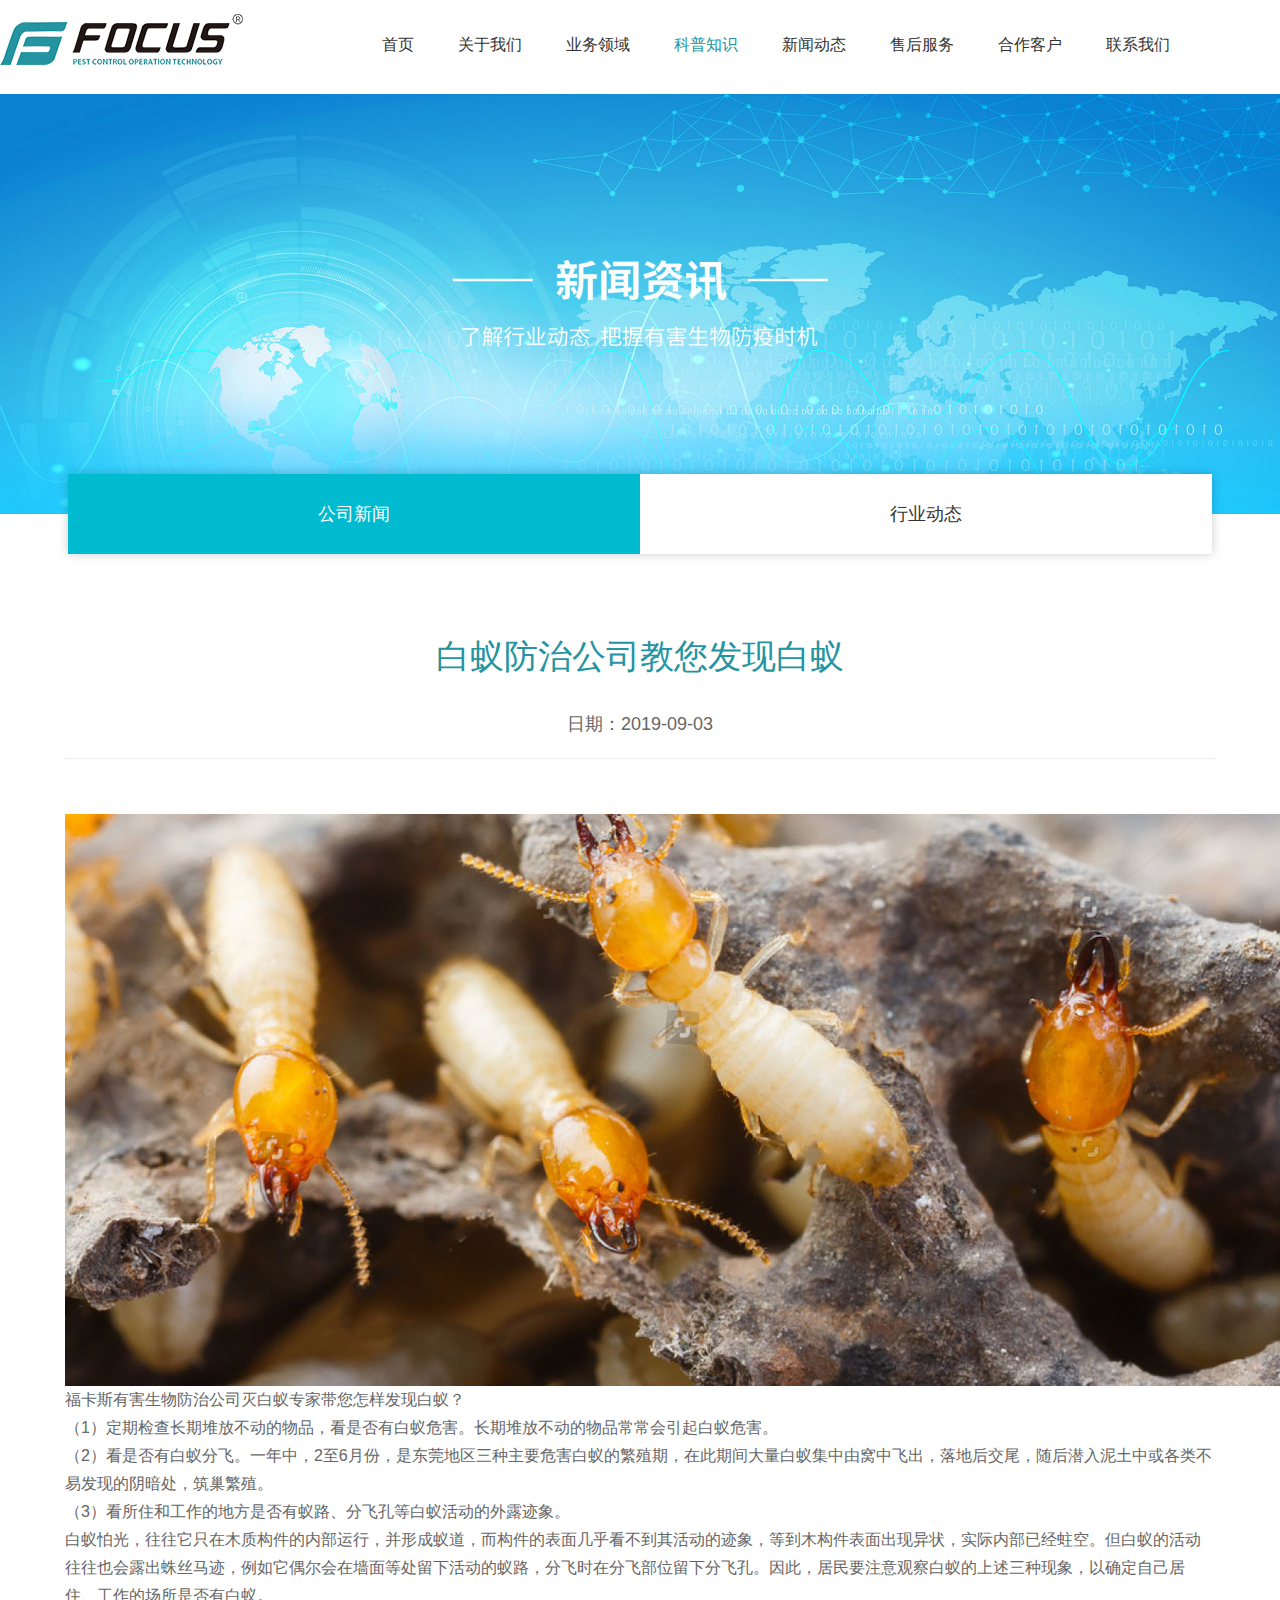
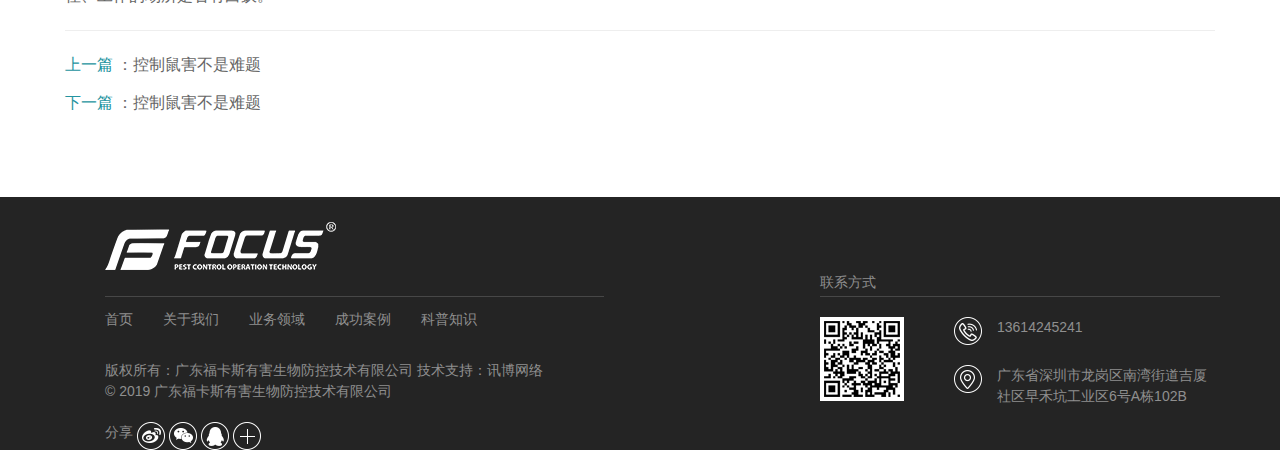
==== newsdetails.html @ 2ce28b7f "1，添加页面" ====
<!DOCTYPE html>
<html>
	<head>
		<meta charset="utf-8">
		<title>新闻资讯</title>
		<link rel="stylesheet" type="text/css" href="css/PCreset.css" />
		<link rel="stylesheet" type="text/css" href="css/base.css" />
		<link rel="stylesheet" href="css/about.css">
	</head>
	<body>
		<!-- header 头部 -->
		<div class="header">
			<div class="w1350 clearfix">
				<a href="index.html" class="logo"><img src="img/logo.png" alt=""></a>
				<ul>
					<li>
						<a href="">首页</a>
					</li>
					<li><a href="">关于我们</a></li>
					<li><a href="">业务领域</a></li>
					<li><a href="" class="active">科普知识</a></li>
					<li><a href="">新闻动态</a></li>
					<li><a href="">售后服务</a></li>
					<li><a href="">合作客户</a></li>
					<li><a href="">联系我们</a></li>
				</ul>
			</div>
		</div>
		<!-- banner -->
		<div class="banner">
			<a href="">
				<img src="img/banner7.jpg" alt="">
			</a>
		</div>
		<div class="newsbox w1350">
			<div class="newsboxmenu clearfix">
				<a href="" class="active">公司新闻</a>
				<a href="">行业动态</a>

			</div>
			<div class="newsinfo">
				<div class="newsinfo-hd">
					<div class="title">白蚁防治公司教您发现白蚁</div>
					<div class="time">日期：2019-09-03</div>
				</div>
				<div class="newsinfo-bd">
					<img src="img/demo/8.jpg" alt="">
					<p>福卡斯有害生物防治公司灭白蚁专家带您怎样发现白蚁？</p>
					<p>
						（1）定期检查长期堆放不动的物品，看是否有白蚁危害。长期堆放不动的物品常常会引起白蚁危害。</p>
					<p>
						（2）看是否有白蚁分飞。一年中，2至6月份，是东莞地区三种主要危害白蚁的繁殖期，在此期间大量白蚁集中由窝中飞出，落地后交尾，随后潜入泥土中或各类不易发现的阴暗处，筑巢繁殖。</p>
					<p>
						（3）看所住和工作的地方是否有蚁路、分飞孔等白蚁活动的外露迹象。</p>
					<p>
						白蚁怕光，往往它只在木质构件的内部运行，并形成蚁道，而构件的表面几乎看不到其活动的迹象，等到木构件表面出现异状，实际内部已经蛀空。但白蚁的活动往往也会露出蛛丝马迹，例如它偶尔会在墙面等处留下活动的蚁路，分飞时在分飞部位留下分飞孔。因此，居民要注意观察白蚁的上述三种现象，以确定自己居住、工作的场所是否有白蚁。</p>
				</div>
				<div class="newsinfo-ft">
					<a href=""><span class="link">上一篇 </span>：控制鼠害不是难题</a>
					<a href=""><span class="link">下一篇 </span>：控制鼠害不是难题</a>
				
				</div>
			</div>
			
		</div>
		<!-- footer -->
		<div class="footer">
			<div class="w1350 clearfix">
				<div class="leftpart">
					<a class="logo">
						<img src="img/logo2.png">
					</a>
					<ul class="ftnav clearfix">
						<li>
							<a href="">首页</a>
						</li>
						<li><a href="">关于我们</a></li>
						<li><a href="">业务领域</a></li>
						<li><a href="">成功案例</a></li>
						<li><a href="">科普知识</a></li>
					</ul>
					<div>
						<span>版权所有：广东福卡斯有害生物防控技术有限公司</span>
						<span>技术支持：讯博网络</span>
					</div>
					<div>© 2019 广东福卡斯有害生物防控技术有限公司</div>
					<div class="share mt20">
						<span>分享</span>
						<i class="icon1"></i>
						<i class="icon2"></i>
						<i class="icon3"></i>
						<i class="icon4"></i></div>
				</div>
				<div class="rightpart">
					<div class="title">联系方式</div>
					<div class="flex">
						<div class="imgbox"><img src="img/qr.png" alt=""></div>
						<div class="flex-1">
							<div><i class="icon5"></i><span>13614245241</span></div>
							<div class="mt20 flex"><i class="icon6"></i><span class="flex-1">广东省深圳市龙岗区南湾街道吉厦社区早禾坑工业区6号A栋102B</span></div>
						</div>
					</div>
				</div>
			</div>
		</div>
	</body>
</html>
---- css/PCreset.css ----
@charset "utf-8";
html, body, div, h1, h2, h3, h4, h5, h6, p, dl, dt, dd, ol, ul, li, fieldset, form, label, input, legend, table, caption, tbody, tfoot, thead, tr, th, td, textarea, article, aside, audio, canvas, figure, footer, header, mark, menu, nav, section, time, video { margin: 0; padding: 0; }
h1, h2, h3, h4, h5, h6 { font-size: 100%; font-weight: normal }
article, aside, dialog, figure, footer, header, hgroup, nav, section, blockquote { display: block; }
ul, ol { list-style: none; }
img { border: 0 none; vertical-align: top; }
blockquote, q { quotes: none; }
blockquote:before, blockquote:after, q:before, q:after { content: none; }
table { border-collapse: collapse; border-spacing: 0; }
strong, em, i { font-style: normal; font-weight: normal; }
ins { text-decoration: underline; }
del { text-decoration: line-through; }
mark { background: none; }
input::-ms-clear { display: none !important; }
input:-webkit-autofill { 
    -webkit-box-shadow: 0 0 0px 1000px rgba(255, 255, 255, 0) inset !important;
}
body { font: 12px/1.5 \5FAE\8F6F\96C5\9ED1, \5B8B\4F53, "Hiragino Sans GB", STHeiti, "WenQuanYi Micro Hei", "Droid Sans Fallback", SimSun, sans-serif; background: #fff; }
a { text-decoration: none; color: #333; }
a:hover { text-decoration: none; }
*{
	outline: none;
	box-sizing: border-box;
}
.flex {
	display: -webkit-box !important;
	display: -webkit-flex !important;
	display: -ms-flexbox !important;
	display: flex !important;
}


/*垂直显示*/

.flex-v {
	-webkit-box-orient: vertical;
	-webkit-flex-direction: column;
	-ms-flex-direction: column;
	flex-direction: column;
}

.flex-1 {
	-webkit-box-flex: 1;
	-webkit-flex: 1;
	-ms-flex: 1;
	flex: 1;
	/* overflow: hidden */
}


/*垂直对其方式*/

.flex-align-center {
	-webkit-box-align: center;
	-webkit-align-items: center;
	-ms-flex-align: center;
	align-items: center;
}

.flex-align-end {
	-webkit-box-align: flex-end;
	-webkit-align-items: flex-end;
	-ms-flex-align: flex-end;
	align-items: flex-end
}

/*左右居中*/

.flex-pack-center {
	-webkit-box-pack: center;
	-webkit-justify-content: center;
	-ms-flex-pack: center;
	justify-content: center;
}


/*两端对齐*/

.flex-pack-justify {
	-webkit-box-pack: justify;
	-webkit-justify-content: space-between;
	-ms-flex-pack: justify;
	justify-content: space-between;
}
.fl{
	float: left;
}
.fr{
	float: right;
}
.clearfix:after {
	visibility: hidden;
	display: block;
	font-size: 0;
	content: " ";
	clear: both;
	height: 0;
}

.clearfix {
	zoom: 1;
}
---- css/base.css ----
.link {
	color: #2494a0;
}

.w1350 {
	width: 1350px;
	margin-left: auto;
	margin-right: auto;
	max-width: 100%;
}

.mt20 {
	margin-top: 20px;
}

.imgbox img {
	display: block;
	width: 100%;
}

.header {
	background: #fff;
	line-height: 80px;
}

.header>div .logo {
	float: left;
	padding-top: 14px;
}

.header>div ul {
	float: right;
	margin-right: 110px;
}

.header>div ul li {
	float: left;

}

.header>div ul li+li {
	margin-left: 44px;
}

.header>div ul li a {
	color: #333;
	line-height: 90px;
	font-size: 16px;
}

.header>div ul li a.active {
	color: #2494a0;
}

.banner a,
.banner img {
	display: block;
	width: 100%;
}

.footer {
	background: #242424;
	color: #8f8f8f;
	font-size: 14px;

}

.footer>div {
	padding-left: 105px;
	padding-right: 60px;
}

.footer a {
	color: #8f8f8f;
}

.footer .leftpart {
	float: left;
	width: 499px;

}

.footer .leftpart .logo {
	display: block;
	height: 100px;
	padding-top: 25px;
	border-bottom: 1px solid #474747;
}

.footer .leftpart .ftnav {
	margin-bottom: 30px;
}

.footer .leftpart .ftnav li {
	float: left;
	margin-top: 12px;

}

.footer .leftpart .ftnav li+li {
	margin-left: 30px;
}

.footer .rightpart {
	float: right;
	max-width: 400px;
}

.footer .rightpart .title {
	height: 100px;
	padding-top: 75px;
	border-bottom: 1px solid #474747;
	margin-bottom: 20px;
}

.footer .rightpart .imgbox {
	margin-right: 50px;
}

.footer .rightpart i {
	margin-right: 15px;
}

.footer i {
	display: inline-block;
	height: 28px;
	width: 28px;
	vertical-align: top;
}

.footer i.icon1 {
	background-image: url(../img/icon1.png);
}

.footer i.icon2 {
	background-image: url(../img/icon2.png);
}

.footer i.icon3 {
	background-image: url(../img/icon3.png);
}

.footer i.icon4 {
	background-image: url(../img/icon4.png);
}

.footer i.icon5 {
	background-image: url(../img/icon5.png);
}

.footer i.icon6 {
	background-image: url(../img/icon6.png);
}

.equlist li a {
	display: block;
	text-align: center;
	color: #333;
	font-size: 18px;
	line-height: 24px;
	padding-bottom: 100px;
}

.equlist li a .name {
	font-size: 27px;
	margin-top: 30px;
}

.equlist li a .imgbox {
	border: 1px solid #eee;
	height: 240px;
}

.equlist li a .imgbox img {
	display: block;
	max-height: 100%;
	max-width: 100%;
	margin: 0 auto;
}

.equlist li a .line {
	display: block;
	margin: 20px auto;
	height: 2px;
	width: 60px;
	background: #2494A0;
}

.page {
	text-align: center;
	font-size: 14px;
	color: #333;
}

.page a {
	height: 28px;
	border: 1px solid #eee;
	display: inline-block;
	padding: 0 10px;
	line-height: 26px;
	margin: 0 5px;
}

.page a.btn,
.page a:hover,
.page a.active {
	color: #fff;
	background: #2494a0;
	border-color: #2494a0;
}

.page input {
	height: 28px;
	border: 1px solid #eee;
	width: 30px;
	text-align: center;
	margin: 0 5px;
}

/* 科普知识 */
.knowledgelist {
	margin: 60px 65px 80px;
}

.knowledgelist .flex,.newlist .flex {
	padding: 40px 0;
	border-bottom: 1px solid #eee;
	color: #666;
	font-size: 16px;
	line-height: 28px;

}.newlist .flex{
	padding: 80px 0;
}

.knowledgelist .flex .imgbox,.newlist .flex .imgbox {
	width: 302px;
	margin-right: 30px;
}
.newlist{
	margin: 60px 65px;
}
.newlist .flex .imgbox{
	width: 505px;
}

.knowledgelist .flex .name,
.newlist .flex .name{
	color: #333;
	font-size: 24px;
	overflow: hidden;
	text-overflow: ellipsis;
	margin-bottom: 25px;
	margin-top: 15px;
}
.newlist .flex .name{
	margin-top: 0;
}
.knowledgelist .flex p,
.newlist .flex p{
	overflow: hidden;
	text-overflow: ellipsis;
	display: -webkit-box;
	-webkit-line-clamp: 3;
	line-clamp: 3;
	-webkit-box-orient: vertical;
}

.knowledgelist .flex .time,
.newlist .flex .time{
	margin-top: 40px;
	font-size: 18px;
}
.knowledgelist .flex .more,
.newlist .flex .more{
	color: #fff;
	font-size: 16px;
	line-height: 36px;
	width: 120px;
	background: #333;
	display: block;
	text-align: center;
	margin-top: 30px;
}
---- css/about.css ----
.aboutbox,
.newsbox {
	position: relative;
	padding-top: 128px;
}

.aboutbox .aboutmenu,
.newsbox .newsboxmenu {
	height: 80px;
	box-shadow: 0 0 10px rgba(0, 0, 0, .2);
	position: absolute;
	top: 0;
	background: #fff;
	left: 68px;
	right: 68px;
	transform: translateY(-50%);
}

.aboutbox .aboutmenu a,
.newsbox .newsboxmenu a {
	float: left;
	width: 20%;
	line-height: 80px;
	text-align: center;
	font-size: 18px;
	color: #333;
}

.newsbox .newsboxmenu a {
	width: 50%;
}

.newsbox.hynewsbox .newsboxmenu a {
	width: 16.66%;
}

.aboutbox .aboutmenu a.active,
.newsbox .newsboxmenu a.active {
	background: #00bbcf;
	color: #fff;
}

.about-bd .title,
.friendbox .title,
.newsbox .title {
	text-align: center;
	color: #2494a0;
	font-size: 34px;
	padding-bottom: 10px;

}

.about-bd .title p:last-child,
.friendbox .title p:last-child,
.newsbox .title p:last-child {
	position: relative;
	color: #666;
	font-size: 18px;
	line-height: 1;
}

.about-bd .title.title-bt p:last-child:after,
.friendbox .title p:last-child:after,
.newsbox .title p:last-child:after {
	content: '';
	display: block;
	height: 1px;
	width: 200px;
	position: absolute;
	background: #666;
	bottom: -10px;
	left: 50%;
	transform: translateX(-50%);
}

.companyinfo {
	margin-top: 60px;
	font-size: 16px;
	color: #333;
	line-height: 28px;
	padding-left: 68px;
	padding-right: 68px;
}

.companyinfo p {
	text-indent: 2em;
}

.companyinfo img {
	display: block;
	margin-bottom: 40px;
}

.servicebox ul {
	margin: 55px -15px;
}

.servicebox ul li {
	float: left;
	width: 33.33%;
	padding: 15px;
}

.servicebox ul li>a {
	display: block;
	height: 260px;
	position: relative;
}

.servicebox ul li>a>div:first-child {
	border: 1px solid #eee;
	text-align: center;
	font-size: 24px;
	color: #333;
	height: 100%;
	padding-top: 65px;
}

.servicebox ul li>a>div:first-child i {
	display: block;
	height: 69px;
	width: 59px;
	background: url(../img/icon11.png);
	margin: 0 auto 17px;
}

.servicebox ul li>a>div.tip {
	color: #fff;
	font-size: 16px;
	line-height: 28px;
	background: #2494a0;
	position: absolute;
	top: 0;
	left: 0;
	right: 0;
	bottom: 0;
	padding: 30px 20px;
	opacity: 0;
	transition: all .3s;
}

.servicebox ul li>a:hover>div.tip {
	opacity: 1;
}

.servicebox ul li>a>div.tip .name {
	font-size: 24px;
	text-align: center;
	position: relative;
	padding-bottom: 20px;
}

.servicebox ul li>a>div.tip .name:after {
	content: '';
	display: block;
	height: 2px;
	width: 168px;
	bottom: 5px;
	left: 50%;
	transform: translateX(-50%);
	background: #fff;
	position: absolute;
}

.honorbox {
	background: #282828;
	padding-left: 65px;
	padding-right: 65px;
	margin-top: 120px;
	margin-bottom: 80px;
}

.honorbox .honorlist {
	background: #2494a0;
	padding: 20px;
	position: relative;
	top: -60px;
}

.honorbox .honorlist>.imgbox {
	width: 440px;
	background: #fff;
	padding: 30px 30px 15px;
}

.honorbox .honorlist>.imgbox p {
	color: #333;
	font-size: 26px;
	margin-top: 20px;
}

.honorbox .honorlist .flex-1 {
	margin: -15px -10px -15px 3px;
}

.honorbox .honorlist .flex-1 .imgbox {
	float: left;
	width: 33.33%;
	padding: 15px 14px;
}

.honorbox .tablink {
	text-align: center;
}

.honorbox .tablink a {
	display: inline-block;
	color: #fff;
	font-size: 30px;
	font-weight: bold;
	width: 250px;
	height: 80px;
	line-height: 80px;
	background: #949494;
	margin: -25px 45px 35px;
}

.honorbox .tablink a:hover,
.honorbox .tablink a.active {
	background: #2494a0;

}

.honorbox .tablink a img,
.honorbox .tablink a span {
	display: inline-block;
	vertical-align: middle;
	margin: 0 5px;
}

/* 企业文化 */
.conceptsbox {
	background: url(../img/bg.jpg) no-repeat center center;
	background-size: cover;
	padding: 14px 65px;
	margin: 60px 0 20px;
}

.conceptsbox .concepts-item {
	background: #fff;
	height: 220px;
	width: 592px;
	float: right;
	margin: 14px 0;
	padding: 20px 15px;
	overflow: hidden;
	font-size: 16px;
	color: #666;
	line-height: 28px;
}

.conceptsbox .concepts-item:nth-child(odd) {
	float: left;
}

.conceptsbox .concepts-item .name {
	font-size: 24px;
	color: #333;
	margin-bottom: 10px;
}

.conceptsbox .concepts-item .name i {
	display: inline-block;
	width: 27px;
	height: 31px;
	background: url(../img/icon15.png);
	color: #fff;
	text-align: center;
	line-height: 31px;
	margin-right: 10px;
}

.conceptsbox .linklist {
	width: 350px;
}

.conceptsbox .linklist a {
	display: inline-block;
}

.conceptsbox .linklist a:nth-child(3n+2) {
	margin: 0 50px;
}

.equbox,
.teambox {
	margin: 65px 65px 80px;
}

.equbox .equlist {
	margin: 0 -15px;
}

.equlist li {
	float: left;
	width: 33.33%;
	padding: 0 15px;
}

.teambox .teamlist {
	margin: 0 -15px 30px;
}

.teambox .teamlist li {
	width: 33.33%;
	float: left;
	padding: 0 15px;
	margin-bottom: 30px;
	overflow: hidden;

}

.teambox .teamlist li a {
	position: relative;
	display: block;
}

.teambox .teamlist li a .tip {
	position: absolute;
	background: rgba(0, 0, 0, .5);
	color: #fff;
	font-size: 16px;
	line-height: 28px;
	top: 417px;
	bottom: 0;
	left: 0;
	right: 0;
	padding: 10px;
	transition: all .3s;
}

.teambox .teamlist li a:hover .tip {
	padding-top: 90px;
	top: 0
}

.teambox .teamlist li a .tip .name {
	font-size: 22px;
	margin-bottom: 10px;
}

.teambox .teamlist li a .tip p {
	margin-top: 30px;
}

.friendbox {
	margin: 80px 65px 55px;
}

.friendbox .friendlist {
	margin: 60px -11px 80px;
}

.friendbox .friendlist a {
	float: left;
	width: 16.66%;
	padding: 0 11px;
	margin-bottom: 22px;
}

.friendbox .friendlist a .imgbox {
	display: block;
	border: 1px solid #eee;
}

/* 售后服务 */
.lcimgbox {
	margin: 60px auto 80px;
	width: 945px;
}

/* 新闻资讯 */
.newsbox {
	padding-bottom: 60px;
}

.newsinfo {
	font-size: 16px;
	line-height: 28px;
	color: #666;
	margin: 0 65px;
}

.newsinfo .newsinfo-hd {
	text-align: center;
	border-bottom: 1px solid #eee;
	padding-bottom: 20px;
}

.newsinfo .newsinfo-hd .time {
	color: #666;
	font-size: 18px;
	margin-top: 30px;
}

.newsinfo .newsinfo-bd {
	padding-top: 55px;
	padding-bottom: 20px;
}

.newsinfo .newsinfo-ft {
	border-top: 1px solid #eee;
	margin: 0 0 20px;
	padding-top: 20px;
}

.newsinfo .newsinfo-ft a {
	display: block;
	font-size: 16px;
	color: #666;
	margin-bottom: 10px;
}

.hynewsbox .newsbox-bd {
	margin: 55px 65px 20px;
}

.hynewsbox .newsbox-bd .hynewlist {
	margin: 0 -15px 60px;
}

.hynewsbox .newsbox-bd .hynewlist>div {
	width: 33.33%;
	padding: 0 15px;
	margin-bottom: 30px;
	
	text-align: center;
	font-size: 16px;
	color: #333;
	line-height: 28px;
	float: left;
}
.hynewsbox .newsbox-bd .hynewlist>div a{
	background: #fbfbfb;
	display: block;
	padding-bottom: 30px;
}
.hynewsbox .newsbox-bd .hynewlist>div .name {
	font-size: 27px;
	color: #333;
	margin: 20px auto;
}

.hynewsbox .newsbox-bd .hynewlist>div .line {
	height: 2px;
	width: 60px;
	margin: 0 auto 20px;
	background: #2494a0;
}

.hynewsbox .newsbox-bd .hynewlist>div p {
	margin: 0 50px;
	overflow: hidden;
	overflow: hidden;
	text-overflow: ellipsis;
	display: -webkit-box;
	-webkit-line-clamp: 2;
	line-clamp: 2;
	-webkit-box-orient: vertical;
}
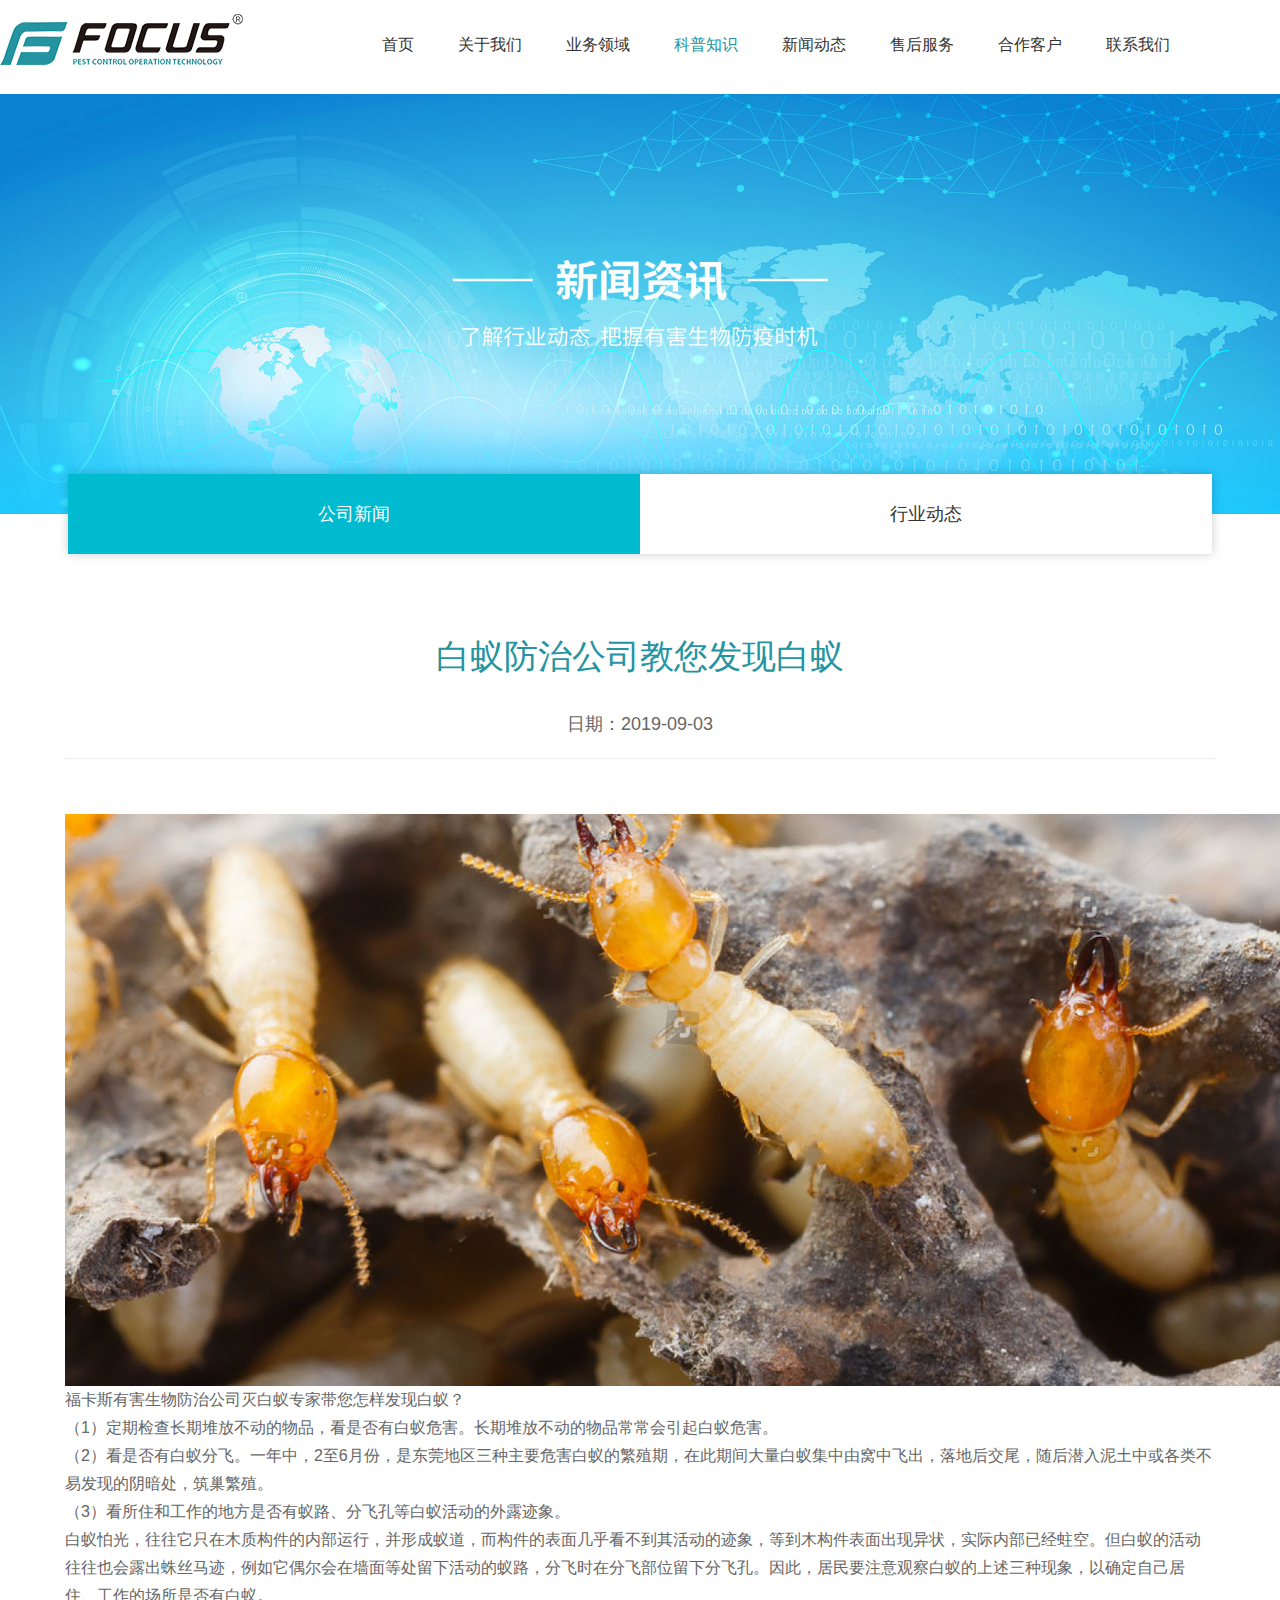
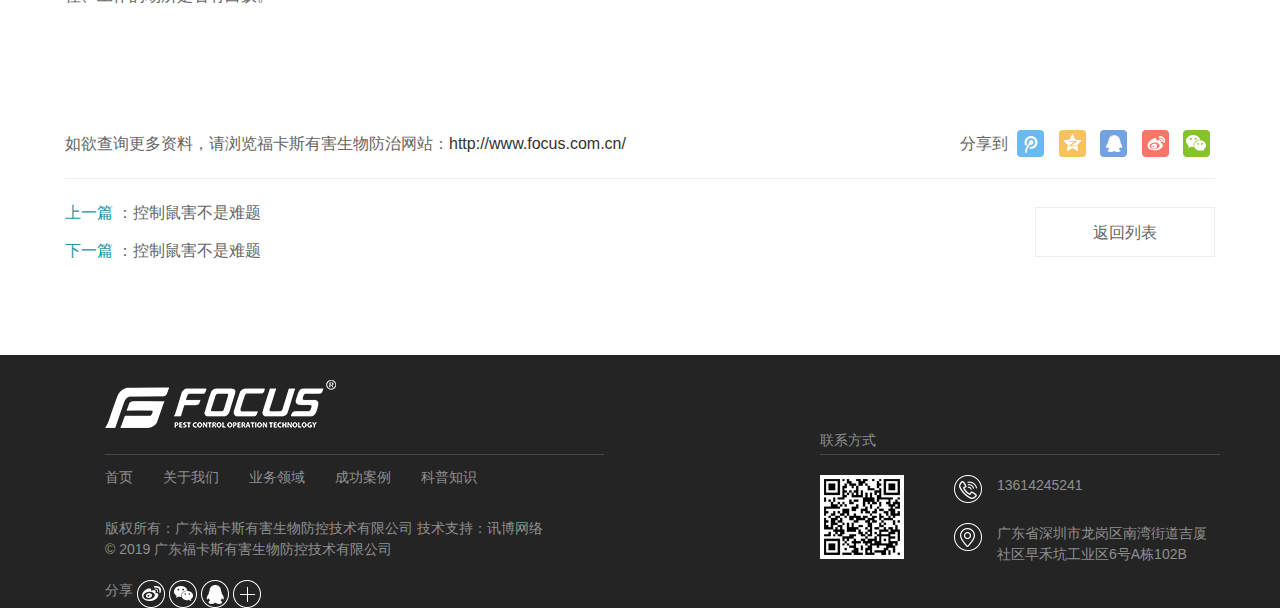
==== commit 189ec2cd: "1，添加页面内容" ====
--- a/newsdetails.html
+++ b/newsdetails.html
@@ -54,14 +54,24 @@
 						（3）看所住和工作的地方是否有蚁路、分飞孔等白蚁活动的外露迹象。</p>
 					<p>
 						白蚁怕光，往往它只在木质构件的内部运行，并形成蚁道，而构件的表面几乎看不到其活动的迹象，等到木构件表面出现异状，实际内部已经蛀空。但白蚁的活动往往也会露出蛛丝马迹，例如它偶尔会在墙面等处留下活动的蚁路，分飞时在分飞部位留下分飞孔。因此，居民要注意观察白蚁的上述三种现象，以确定自己居住、工作的场所是否有白蚁。</p>
+					<div class="mt120 flex flex-pack-justify"><span>如欲查询更多资料，请浏览福卡斯有害生物防治网站：<a href="">http://www.focus.com.cn/</a></span>
+						<div class="sharebar">
+							<span>分享到</span>
+							<a href=""><img src="img/icon16.png" ></a>
+							<a href=""><img src="img/icon17.png" ></a>
+							<a href=""><img src="img/icon18.png" ></a>
+							<a href=""><img src="img/icon19.png" ></a>
+							<a href=""><img src="img/icon20.png" ></a>
+						</div>
+					</div>
 				</div>
-				<div class="newsinfo-ft">
-					<a href=""><span class="link">上一篇 </span>：控制鼠害不是难题</a>
-					<a href=""><span class="link">下一篇 </span>：控制鼠害不是难题</a>
-				
+				<div class="newsinfo-ft flex flex-align-center flex-pack-justify">
+					<div><a href=""><span class="link">上一篇 </span>：控制鼠害不是难题</a>
+						<a href=""><span class="link">下一篇 </span>：控制鼠害不是难题</a></div>
+					<a href="" class="reback">返回列表</a>
 				</div>
 			</div>
-			
+
 		</div>
 		<!-- footer -->
 		<div class="footer">
--- a/css/base.css
+++ b/css/base.css
@@ -250,6 +250,7 @@
 	font-size: 24px;
 	overflow: hidden;
 	text-overflow: ellipsis;
+	white-space: nowrap;
 	margin-bottom: 25px;
 	margin-top: 15px;
 }
--- a/css/about.css
+++ b/css/about.css
@@ -1,3 +1,6 @@
+.mt120{
+	margin-top: 120px;
+}
 .aboutbox,
 .newsbox {
 	position: relative;
@@ -410,7 +413,14 @@
 	color: #666;
 	margin-bottom: 10px;
 }
-
+.newsinfo .newsinfo-ft a.reback{
+	display: block;
+	border: 1px solid #eee;
+	width: 180px;
+	height: 50px;
+	text-align: center;
+	line-height: 50px;
+}
 .hynewsbox .newsbox-bd {
 	margin: 55px 65px 20px;
 }
@@ -458,3 +468,6 @@
 	line-clamp: 2;
 	-webkit-box-orient: vertical;
 }
+.sharebar a{
+	margin: 0 5px;
+}